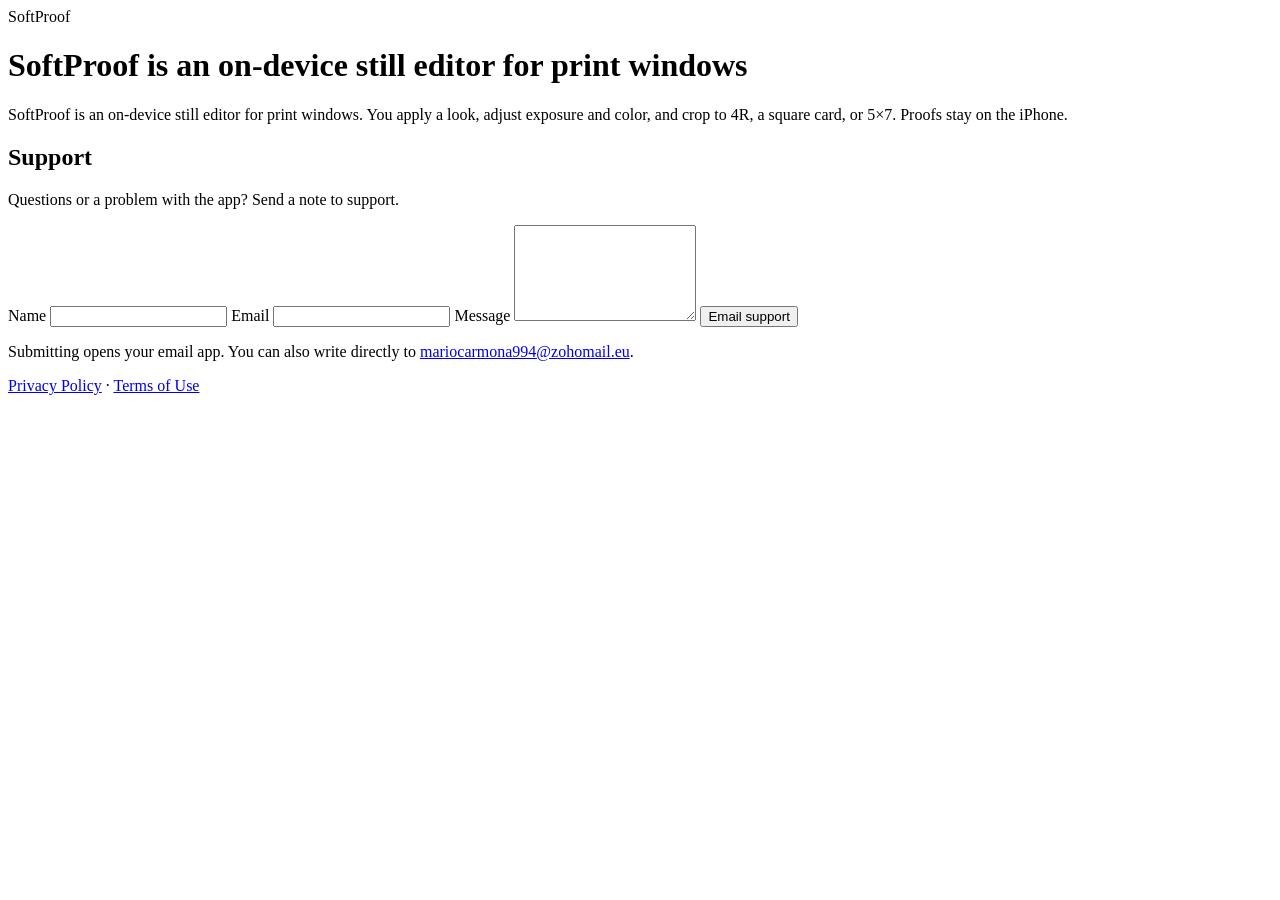
==== legal-site/index.html @ 584512aa "Prepare SoftProof for App Store upload on the shared account." ====
<!DOCTYPE html>
<html lang="en">
<head>
  <meta charset="utf-8">
  <meta name="viewport" content="width=device-width, initial-scale=1">
  <title>SoftProof</title>
  <link rel="stylesheet" href="/style.css">
</head>
<body>
  <main>
    <header>
      <div class="brand">SoftProof</div>
      <h1>SoftProof is an on-device still editor for print windows</h1>
    </header>
    <p>SoftProof is an on-device still editor for print windows. You apply a look, adjust exposure and color, and crop to 4R, a square card, or 5×7. Proofs stay on the iPhone.</p>
    <section class="support" aria-labelledby="support-title">
      <h2 id="support-title">Support</h2>
      <p>Questions or a problem with the app? Send a note to support.</p>
      <form action="mailto:mariocarmona994@zohomail.eu" method="post" enctype="text/plain">
        <label for="name">Name</label>
        <input id="name" name="Name" type="text" autocomplete="name" required>
        <label for="email">Email</label>
        <input id="email" name="Email" type="email" autocomplete="email" required>
        <label for="message">Message</label>
        <textarea id="message" name="Message" rows="6" required></textarea>
        <button type="submit">Email support</button>
      </form>
      <p class="support-note">Submitting opens your email app. You can also write directly to <a href="mailto:mariocarmona994@zohomail.eu">mariocarmona994@zohomail.eu</a>.</p>
    </section>
    <nav>
      <a href="/privacy/">Privacy Policy</a>
      ·
      <a href="/terms/">Terms of Use</a>
    </nav>
  </main>
</body>
</html>
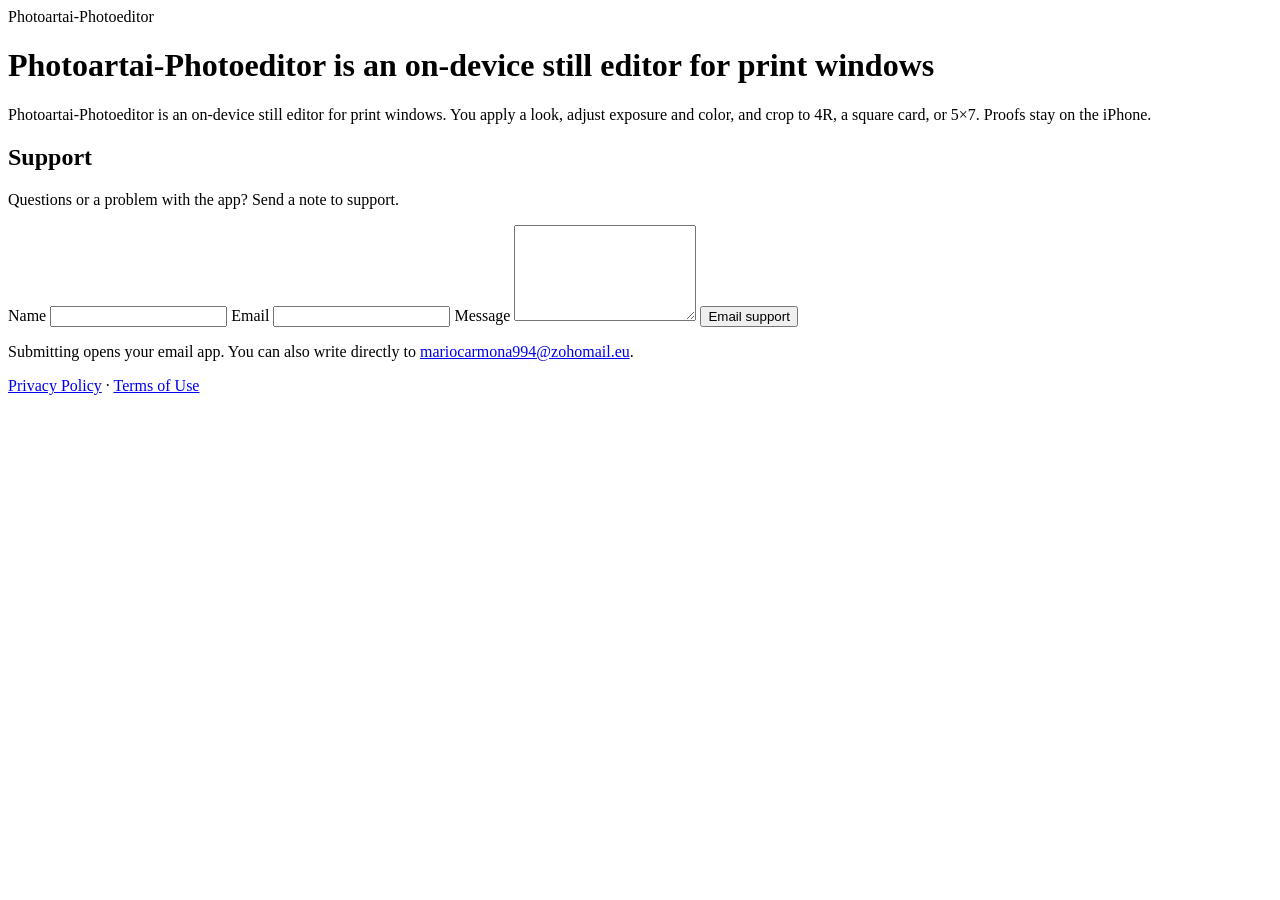
==== commit 11c02557: "Match the home-screen name and legal pages to the App Store title." ====
--- a/legal-site/index.html
+++ b/legal-site/index.html
@@ -3,16 +3,16 @@
 <head>
   <meta charset="utf-8">
   <meta name="viewport" content="width=device-width, initial-scale=1">
-  <title>SoftProof</title>
+  <title>Photoartai-Photoeditor</title>
   <link rel="stylesheet" href="/style.css">
 </head>
 <body>
   <main>
     <header>
-      <div class="brand">SoftProof</div>
-      <h1>SoftProof is an on-device still editor for print windows</h1>
+      <div class="brand">Photoartai-Photoeditor</div>
+      <h1>Photoartai-Photoeditor is an on-device still editor for print windows</h1>
     </header>
-    <p>SoftProof is an on-device still editor for print windows. You apply a look, adjust exposure and color, and crop to 4R, a square card, or 5×7. Proofs stay on the iPhone.</p>
+    <p>Photoartai-Photoeditor is an on-device still editor for print windows. You apply a look, adjust exposure and color, and crop to 4R, a square card, or 5×7. Proofs stay on the iPhone.</p>
     <section class="support" aria-labelledby="support-title">
       <h2 id="support-title">Support</h2>
       <p>Questions or a problem with the app? Send a note to support.</p>
